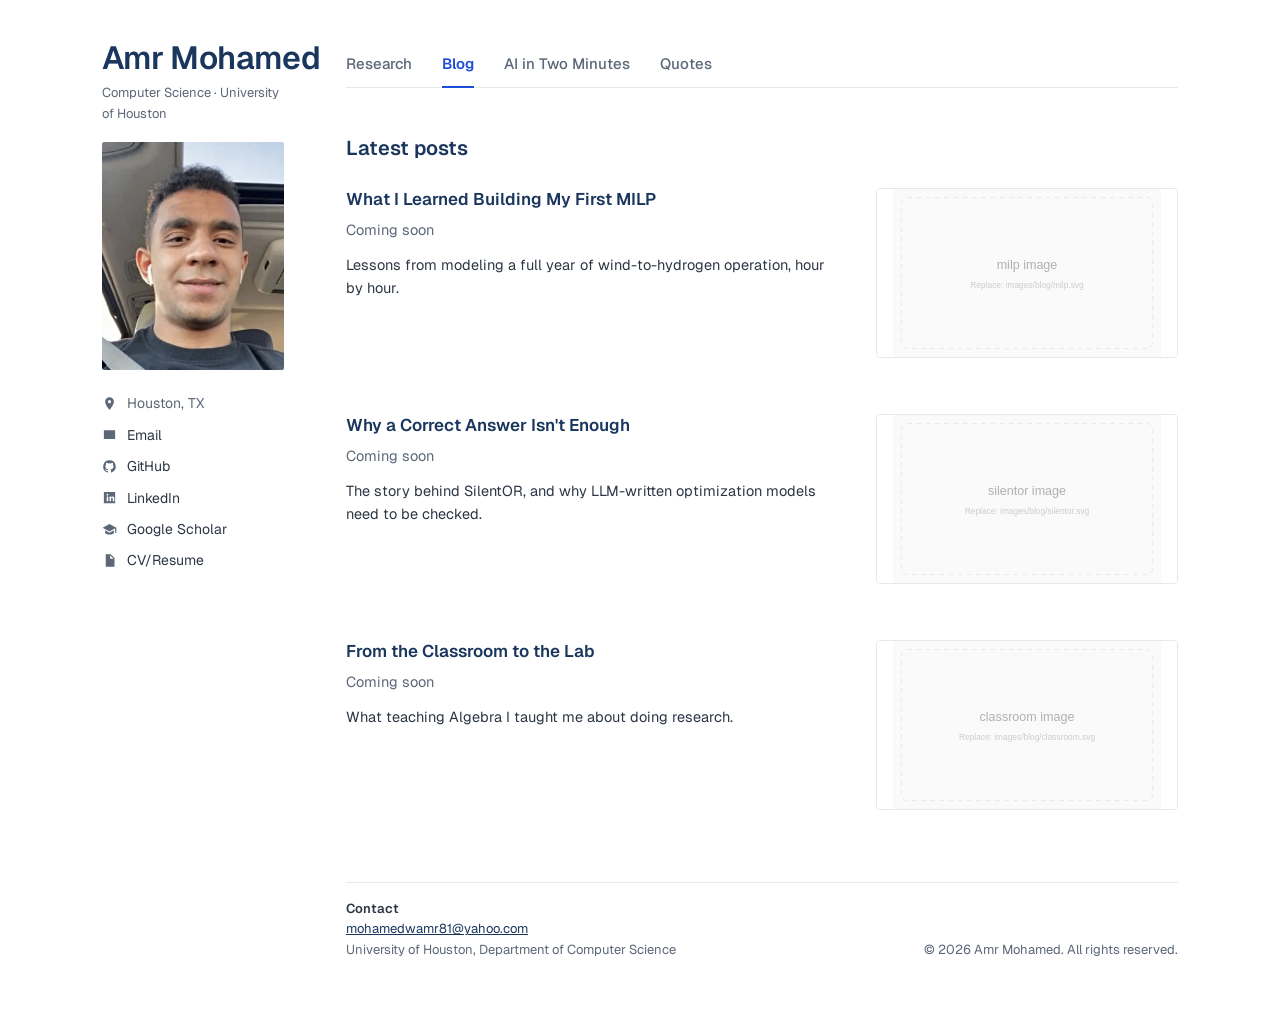
==== blog.html @ 2aba8489 "Refresh cached portrait and stylesheet across all four pages" ====
<!DOCTYPE html>
<html lang="en">
<head>
<meta charset="UTF-8">
<meta name="viewport" content="width=device-width, initial-scale=1">
<meta name="theme-color" content="#ffffff">
<title>Blog | Amr Mohamed</title>
<meta name="description" content="Amr Mohamed: Computer Science, University of Houston. Optimization, AI for optimization, and energy systems.">
<link rel="preconnect" href="https://fonts.googleapis.com">
<link href="https://fonts.googleapis.com/css2?family=Geist:wght@400;500;600&display=swap" rel="stylesheet">
<link rel="stylesheet" href="style.css?v=9">
</head>
<body>
<div class="page">
<aside class="side">
  <h1><a href="index.html">Amr Mohamed</a></h1>
  <p class="sub">Computer Science · University of Houston</p>
  <img class="portrait" src="images/profile.jpg?v=c83af817" onerror="this.onerror=null;this.src='images/profile.svg'" alt="Portrait of Amr Mohamed">
  <ul>
    <li><span><svg viewBox="0 0 24 24"><path d="M12 2a7 7 0 0 0-7 7c0 5 7 13 7 13s7-8 7-13a7 7 0 0 0-7-7zm0 9.5A2.5 2.5 0 1 1 12 6.5a2.5 2.5 0 0 1 0 5z"/></svg>Houston, TX</span></li>
    <li><a href="mailto:mohamedwamr81@yahoo.com"><svg viewBox="0 0 24 24"><path d="M3 5h18v14H3zM4.5 6.5 12 12l7.5-5.5V8L12 13.5 4.5 8z"/></svg>Email</a></li>
    <li><a href="https://github.com/MAmr9UH"><svg viewBox="0 0 24 24"><path d="M12 2a10 10 0 0 0-3.2 19.5c.5.1.7-.2.7-.5v-1.7c-2.8.6-3.4-1.3-3.4-1.3-.5-1.2-1.1-1.5-1.1-1.5-.9-.6.1-.6.1-.6 1 .1 1.5 1 1.5 1 .9 1.6 2.4 1.1 2.9.8.1-.7.4-1.1.6-1.3-2.2-.3-4.6-1.1-4.6-5 0-1.1.4-2 1-2.7-.1-.3-.4-1.3.1-2.7 0 0 .8-.3 2.8 1a9.6 9.6 0 0 1 5 0c1.9-1.3 2.8-1 2.8-1 .5 1.4.2 2.4.1 2.7.6.7 1 1.6 1 2.7 0 3.9-2.4 4.7-4.6 5 .4.3.7.9.7 1.9V21c0 .3.2.6.7.5A10 10 0 0 0 12 2z"/></svg>GitHub</a></li>
    <li><a href="https://linkedin.com/in/Mohamed-Amr-UH"><svg viewBox="0 0 24 24"><path d="M3 3h18v18H3zm4.5 7.5V18H10v-7.5zM8.7 6a1.4 1.4 0 1 0 0 2.8 1.4 1.4 0 0 0 0-2.8zM12 10.5V18h2.5v-4c0-1.2.6-1.8 1.4-1.8s1.3.6 1.3 1.8v4h2.5v-4.6c0-2.3-1.2-3.1-2.8-3.1-1.2 0-2 .6-2.4 1.2v-1z"/></svg>LinkedIn</a></li>
    <li><a href="#"><svg viewBox="0 0 24 24"><path d="M12 3 1 9l11 6 9-4.9V17h2V9zM5 13.2V17c0 1.7 3.1 3 7 3s7-1.3 7-3v-3.8l-7 3.8z"/></svg>Google Scholar</a></li>
    <li><a href="cv.pdf"><svg viewBox="0 0 24 24"><path d="M6 2h8l6 6v14H6zm7 1.5V9h5.5zM9 13h8v1.5H9zm0 3h8v1.5H9z"/></svg>CV/Resume</a></li>
  </ul>
</aside>
<main>
  <nav class="tabs"><a href="index.html">Research</a><a href="blog.html" class="on">Blog</a><a href="teaching.html">AI in Two Minutes</a><a href="quotes.html">Quotes</a></nav>
  <h2 style="margin-top:0">Latest posts</h2>
  <!-- To add a post: copy one <article>, add an image to images/blog/, and link the title. -->
  <article class="entry"><div><h3>What I Learned Building My First MILP</h3><p class="by">Coming soon</p><p>Lessons from modeling a full year of wind-to-hydrogen operation, hour by hour.</p></div><div class="fig"><img src="images/blog/milp.jpg" onerror="this.onerror=null;this.src='images/blog/milp.svg'" alt=""></div></article>
  <article class="entry"><div><h3>Why a Correct Answer Isn't Enough</h3><p class="by">Coming soon</p><p>The story behind SilentOR, and why LLM-written optimization models need to be checked.</p></div><div class="fig"><img src="images/blog/silentor.jpg" onerror="this.onerror=null;this.src='images/blog/silentor.svg'" alt=""></div></article>
  <article class="entry"><div><h3>From the Classroom to the Lab</h3><p class="by">Coming soon</p><p>What teaching Algebra I taught me about doing research.</p></div><div class="fig"><img src="images/blog/classroom.jpg" onerror="this.onerror=null;this.src='images/blog/classroom.svg'" alt=""></div></article>
  <footer><div><strong>Contact</strong><br><a href="mailto:mohamedwamr81@yahoo.com">mohamedwamr81@yahoo.com</a><br>University of Houston, Department of Computer Science</div><div>© 2026 Amr Mohamed. All rights reserved.</div></footer>
</main>
</div>
</body>
</html>
---- style.css ----
/* Amr Mohamed — sidebar layout, navy on white */
:root{--navy:#1a365d;--ink:#2c3644;--muted:#5c6778;--line:#e5e8ec}
*{box-sizing:border-box}
html{scroll-behavior:smooth}
body{margin:0;background:#fff;color:var(--ink);font:400 16px/1.6 Geist,-apple-system,"Segoe UI",Roboto,"Helvetica Neue",Arial,sans-serif}
a{color:var(--navy)}
img,video{max-width:100%;display:block}

.page{max-width:1140px;margin:0 auto;padding:40px 32px 64px;display:grid;grid-template-columns:182px minmax(0,1fr);gap:62px}

/* sidebar */
.side h1{font-size:32px;white-space:nowrap;line-height:1.15;font-weight:600;color:var(--navy);margin:0;letter-spacing:-.02em}
.side h1 a{text-decoration:none;color:inherit}
.side .sub{color:var(--muted);font-size:13px;margin:6px 0 18px}
.portrait{width:182px;height:228px;object-fit:cover;border-radius:2px;filter:grayscale(0%);transition:filter .5s ease}
@media (hover:hover){.portrait:hover{filter:grayscale(100%)}}
.side ul{list-style:none;padding:0;margin:22px 0 0}
.side li{margin:0 0 9px;font-size:14px}
.side li a,.side li span{display:flex;align-items:center;gap:10px;color:var(--ink);text-decoration:none}
.side li a:hover{color:var(--navy);text-decoration:underline}
.side li span{color:var(--muted)}
.side svg{width:15px!important;height:15px!important;max-width:15px;flex:none;fill:var(--muted)}

/* tabs */
.tabs{display:flex;gap:30px;border-bottom:1px solid var(--line);margin:0 0 44px;flex-wrap:wrap}
.tabs a{font-size:15px;font-weight:500;color:var(--muted);text-decoration:none;padding:12px 0 10px;border-bottom:2px solid transparent;margin-bottom:-1px}
.tabs a:hover{color:var(--navy)}
.tabs a.on{color:var(--navy);border-color:var(--navy)}

/* intro */
.intro .lead,.lead{font-size:26px;line-height:1.4;color:var(--navy);margin:0 0 22px;max-width:660px;font-weight:400;letter-spacing:-.01em}
.intro p{font-size:15px;color:var(--ink);max-width:540px;margin:0 0 12px}

h2{font-size:20px;font-weight:600;color:var(--navy);margin:64px 0 24px}

/* entries: text left, figure right */
.entry{display:grid;grid-template-columns:minmax(0,1fr) 302px;gap:44px;margin-bottom:56px;align-items:start}
.entry.nofig{grid-template-columns:minmax(0,1fr)}
h3{font-size:17px;line-height:1.3;font-weight:600;color:var(--navy);margin:0 0 8px}
h3 a{text-decoration:none}h3 a:hover{text-decoration:underline}
.by{font-size:14px;color:var(--muted);margin:0 0 12px}
.by u{text-decoration:none;font-weight:500;color:var(--ink)}
.entry p{font-size:14.5px;line-height:1.6;margin:0 0 12px}
.more{display:flex;gap:18px;font-size:14px}
.more a{color:var(--navy);text-underline-offset:3px}
.fig{border:1px solid var(--line);border-radius:4px;overflow:hidden;background:#fafbfc;aspect-ratio:4/3}
.fig img,.fig video{width:100%;height:100%;object-fit:contain;background:#fff}

ul.plain{padding-left:18px;margin:0;font-size:14.5px}ul.plain li{margin:5px 0}

/* quotes */
.quote{margin:0 0 40px;max-width:640px}
.quote p{font-size:22px;line-height:1.45;color:var(--navy);margin:0 0 8px}
.quote cite{font-style:normal;font-size:14px;color:var(--muted)}

/* videos */
.video{position:relative;aspect-ratio:16/9;border:1px solid var(--line);border-radius:4px;overflow:hidden;background:#fafbfc}
.video iframe,.video video{position:absolute;inset:0;width:100%;height:100%;border:0}
.soon{display:grid;place-items:center;height:100%;color:#9aa3ae;font-size:13px}

footer{margin-top:72px;padding-top:16px;border-top:1px solid var(--line);color:var(--muted);font-size:13px}

@media(max-width:820px){
  .page{grid-template-columns:1fr;gap:28px;padding-top:28px}
  .side{display:grid;grid-template-columns:120px 1fr;gap:4px 20px;align-items:start}
  .side h1,.side .sub{grid-column:1/-1}
  .portrait{width:120px;height:150px}
  .side ul{margin:0}
  .entry{grid-template-columns:1fr;gap:18px}
  .lead{font-size:22px}
}
footer{display:flex;justify-content:space-between;align-items:flex-end;gap:16px;flex-wrap:wrap}
footer strong{color:var(--ink);font-weight:600}
.entry .fig{aspect-ratio:16/9}
.tabs a{transition:color .2s,border-color .2s}
.tabs a:hover{border-color:#c9d2de}
/* active tab: clear blue */
.tabs a.on{color:#1d4ed8;border-color:#1d4ed8;border-bottom-width:2px;font-weight:600}
.tabs a:hover{color:#1d4ed8}

/* AI in Two Minutes: dark navy theme */
body.dark{background:#15203a;color:#c7d0dd;--navy:#ffffff;--ink:#c7d0dd;--muted:#93a1b5;--line:#2a3958}
body.dark a{color:#e6ecf5}
body.dark .side li a{color:#dfe6f0}
body.dark .side svg{fill:#93a1b5}
body.dark .tabs a.on{color:#ffffff;border-color:#5fb3d9}
body.dark .tabs a:hover{color:#ffffff}
body.dark .portrait{border-radius:2px}
body.dark .video{background:#0f182b;border-color:#0f182b}
body.dark .soon{color:#5d6f8c}
body.dark footer strong{color:#fff}
body.dark .fig{background:#0f182b;border-color:#24324e}
.vid{margin-bottom:64px}
.vid .video{aspect-ratio:16/9;margin-bottom:16px;border-radius:6px}
.vid h3{font-size:18px;margin:0 0 4px}
.vid .by{font-size:15px}

/* Smooth theme change between pages */
@view-transition{navigation:auto}
::view-transition-old(root),::view-transition-new(root){animation-duration:.9s;animation-timing-function:ease-in-out}
/* Entering AI in Two Minutes: page fades from white into dark navy */
@keyframes toDark{from{background-color:#ffffff}to{background-color:#15203a}}
@keyframes inkIn{from{opacity:0;transform:translateY(6px)}to{opacity:1;transform:none}}
body.dark{animation:toDark 1.1s ease-in-out both}
body.dark .page{animation:inkIn 1.1s ease-out .15s both}
@media (prefers-reduced-motion:reduce){body.dark,body.dark .page{animation:none}::view-transition-old(root),::view-transition-new(root){animation:none}}
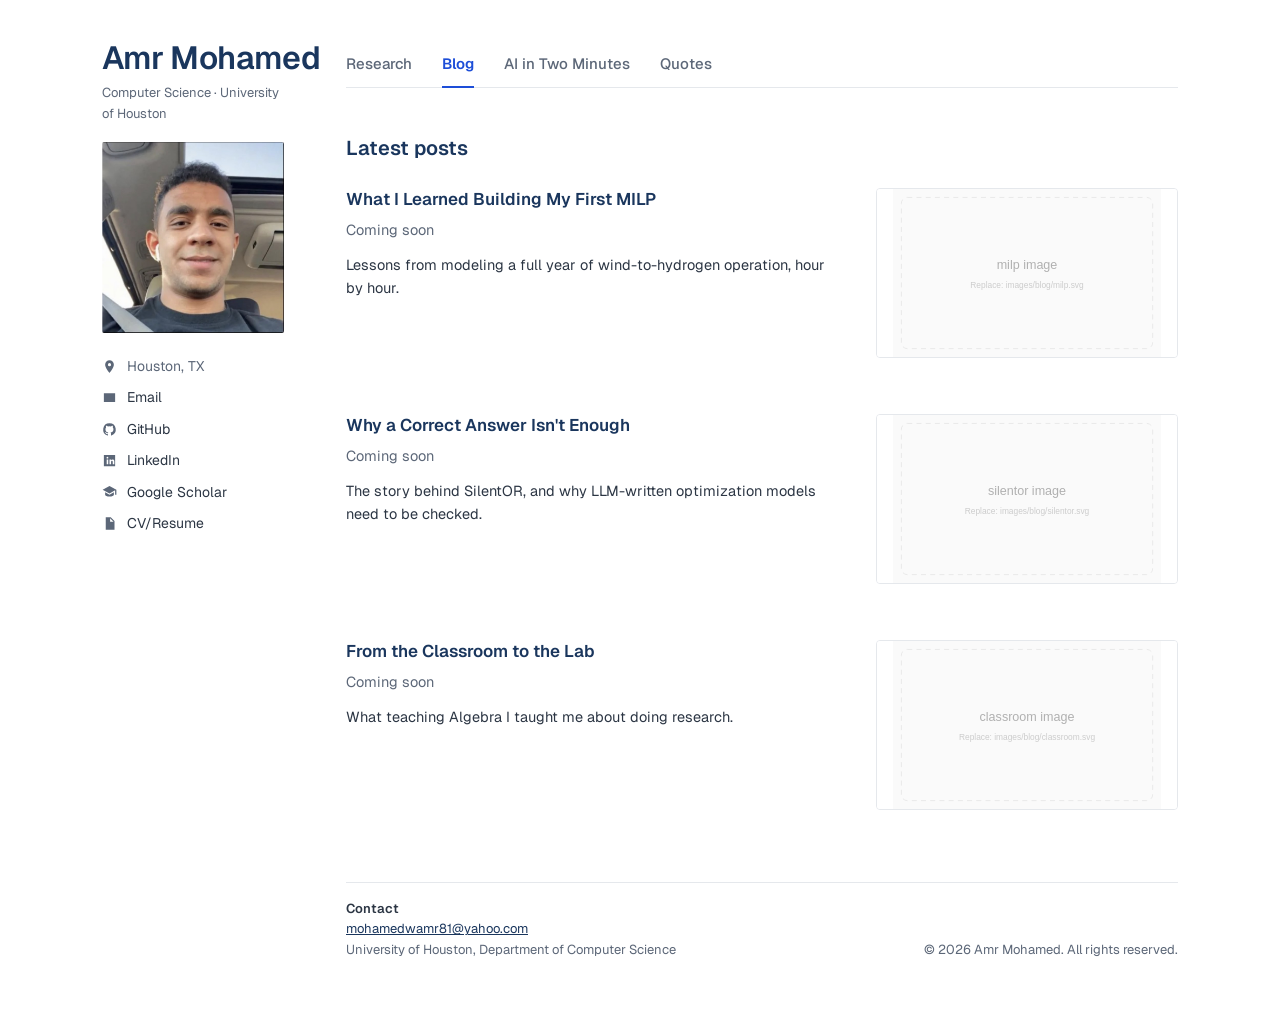
==== commit d48c92f7: "Use the wider portrait at its natural aspect ratio" ====
--- a/blog.html
+++ b/blog.html
@@ -8,14 +8,14 @@
 <meta name="description" content="Amr Mohamed: Computer Science, University of Houston. Optimization, AI for optimization, and energy systems.">
 <link rel="preconnect" href="https://fonts.googleapis.com">
 <link href="https://fonts.googleapis.com/css2?family=Geist:wght@400;500;600&display=swap" rel="stylesheet">
-<link rel="stylesheet" href="style.css?v=9">
+<link rel="stylesheet" href="style.css?v=10">
 </head>
 <body>
 <div class="page">
 <aside class="side">
   <h1><a href="index.html">Amr Mohamed</a></h1>
   <p class="sub">Computer Science · University of Houston</p>
-  <img class="portrait" src="images/profile.jpg?v=c83af817" onerror="this.onerror=null;this.src='images/profile.svg'" alt="Portrait of Amr Mohamed">
+  <img class="portrait" src="images/profile.jpg?v=75b1ff2b" onerror="this.onerror=null;this.src='images/profile.svg'" alt="Portrait of Amr Mohamed">
   <ul>
     <li><span><svg viewBox="0 0 24 24"><path d="M12 2a7 7 0 0 0-7 7c0 5 7 13 7 13s7-8 7-13a7 7 0 0 0-7-7zm0 9.5A2.5 2.5 0 1 1 12 6.5a2.5 2.5 0 0 1 0 5z"/></svg>Houston, TX</span></li>
     <li><a href="mailto:mohamedwamr81@yahoo.com"><svg viewBox="0 0 24 24"><path d="M3 5h18v14H3zM4.5 6.5 12 12l7.5-5.5V8L12 13.5 4.5 8z"/></svg>Email</a></li>
--- a/style.css
+++ b/style.css
@@ -12,7 +12,7 @@
 .side h1{font-size:32px;white-space:nowrap;line-height:1.15;font-weight:600;color:var(--navy);margin:0;letter-spacing:-.02em}
 .side h1 a{text-decoration:none;color:inherit}
 .side .sub{color:var(--muted);font-size:13px;margin:6px 0 18px}
-.portrait{width:182px;height:228px;object-fit:cover;border-radius:2px;filter:grayscale(0%);transition:filter .5s ease}
+.portrait{width:182px;height:auto;border-radius:2px;filter:grayscale(0%);transition:filter .5s ease}
 @media (hover:hover){.portrait:hover{filter:grayscale(100%)}}
 .side ul{list-style:none;padding:0;margin:22px 0 0}
 .side li{margin:0 0 9px;font-size:14px}
@@ -64,7 +64,7 @@
   .page{grid-template-columns:1fr;gap:28px;padding-top:28px}
   .side{display:grid;grid-template-columns:120px 1fr;gap:4px 20px;align-items:start}
   .side h1,.side .sub{grid-column:1/-1}
-  .portrait{width:120px;height:150px}
+  .portrait{width:120px;height:auto}
   .side ul{margin:0}
   .entry{grid-template-columns:1fr;gap:18px}
   .lead{font-size:22px}
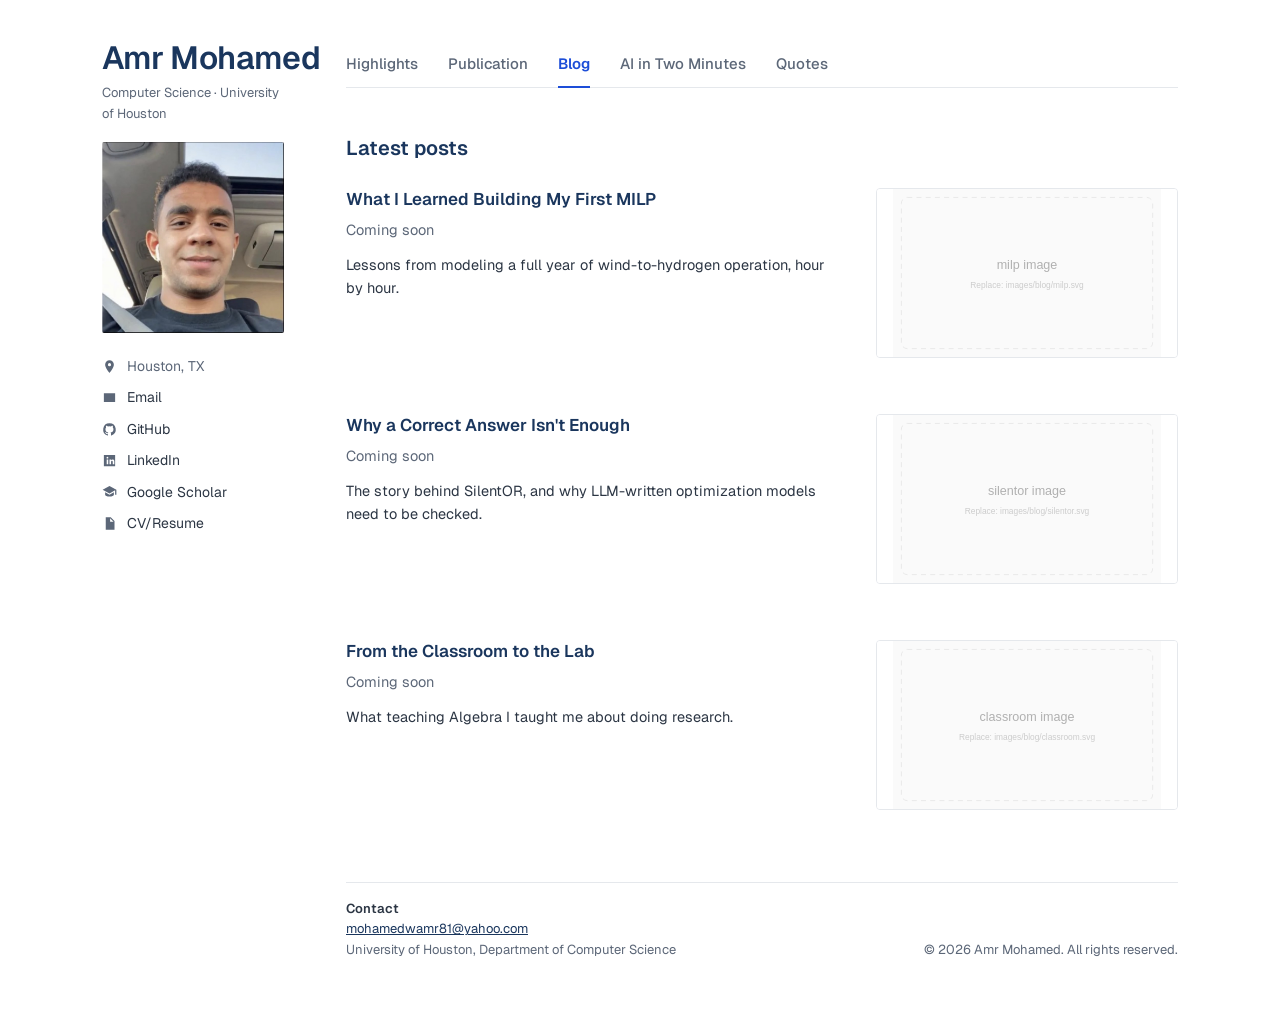
==== commit bb4aec7d: "Organize navigation around highlights and a dedicated publication page" ====
--- a/blog.html
+++ b/blog.html
@@ -26,7 +26,13 @@
   </ul>
 </aside>
 <main>
-  <nav class="tabs"><a href="index.html">Research</a><a href="blog.html" class="on">Blog</a><a href="teaching.html">AI in Two Minutes</a><a href="quotes.html">Quotes</a></nav>
+  <nav class="tabs" aria-label="Main navigation">
+    <a href="index.html">Highlights</a>
+    <a href="publications.html">Publication</a>
+    <a href="blog.html" class="on" aria-current="page">Blog</a>
+    <a href="teaching.html">AI in Two Minutes</a>
+    <a href="quotes.html">Quotes</a>
+  </nav>
   <h2 style="margin-top:0">Latest posts</h2>
   <!-- To add a post: copy one <article>, add an image to images/blog/, and link the title. -->
   <article class="entry"><div><h3>What I Learned Building My First MILP</h3><p class="by">Coming soon</p><p>Lessons from modeling a full year of wind-to-hydrogen operation, hour by hour.</p></div><div class="fig"><img src="images/blog/milp.jpg" onerror="this.onerror=null;this.src='images/blog/milp.svg'" alt=""></div></article>
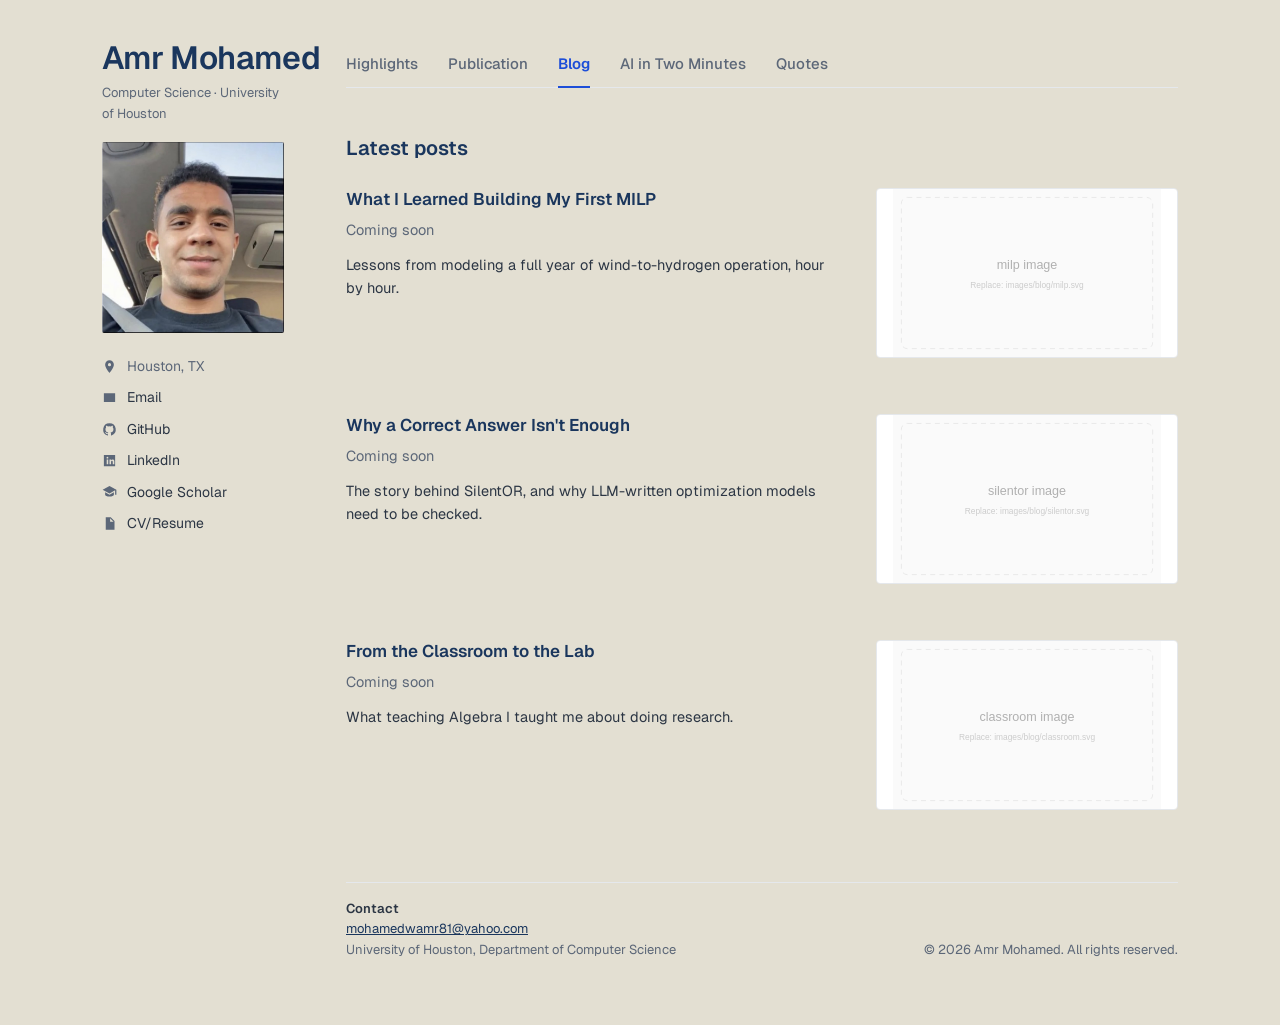
==== commit 1fe0826a: "Try the warm beige page background from the reference swatch" ====
--- a/blog.html
+++ b/blog.html
@@ -3,12 +3,12 @@
 <head>
 <meta charset="UTF-8">
 <meta name="viewport" content="width=device-width, initial-scale=1">
-<meta name="theme-color" content="#ffffff">
+<meta name="theme-color" content="#e3dfd2">
 <title>Blog | Amr Mohamed</title>
 <meta name="description" content="Amr Mohamed: Computer Science, University of Houston. Optimization, AI for optimization, and energy systems.">
 <link rel="preconnect" href="https://fonts.googleapis.com">
 <link href="https://fonts.googleapis.com/css2?family=Geist:wght@400;500;600&display=swap" rel="stylesheet">
-<link rel="stylesheet" href="style.css?v=10">
+<link rel="stylesheet" href="style.css?v=11">
 </head>
 <body>
 <div class="page">
--- a/style.css
+++ b/style.css
@@ -1,8 +1,8 @@
 /* Amr Mohamed — sidebar layout, navy on white */
-:root{--navy:#1a365d;--ink:#2c3644;--muted:#5c6778;--line:#e5e8ec}
+:root{--page-bg:#e3dfd2;--navy:#1a365d;--ink:#2c3644;--muted:#5c6778;--line:#e5e8ec}
 *{box-sizing:border-box}
 html{scroll-behavior:smooth}
-body{margin:0;background:#fff;color:var(--ink);font:400 16px/1.6 Geist,-apple-system,"Segoe UI",Roboto,"Helvetica Neue",Arial,sans-serif}
+body{margin:0;background:var(--page-bg);color:var(--ink);font:400 16px/1.6 Geist,-apple-system,"Segoe UI",Roboto,"Helvetica Neue",Arial,sans-serif}
 a{color:var(--navy)}
 img,video{max-width:100%;display:block}
 
@@ -99,7 +99,7 @@
 @view-transition{navigation:auto}
 ::view-transition-old(root),::view-transition-new(root){animation-duration:.9s;animation-timing-function:ease-in-out}
 /* Entering AI in Two Minutes: page fades from white into dark navy */
-@keyframes toDark{from{background-color:#ffffff}to{background-color:#15203a}}
+@keyframes toDark{from{background-color:var(--page-bg)}to{background-color:#15203a}}
 @keyframes inkIn{from{opacity:0;transform:translateY(6px)}to{opacity:1;transform:none}}
 body.dark{animation:toDark 1.1s ease-in-out both}
 body.dark .page{animation:inkIn 1.1s ease-out .15s both}
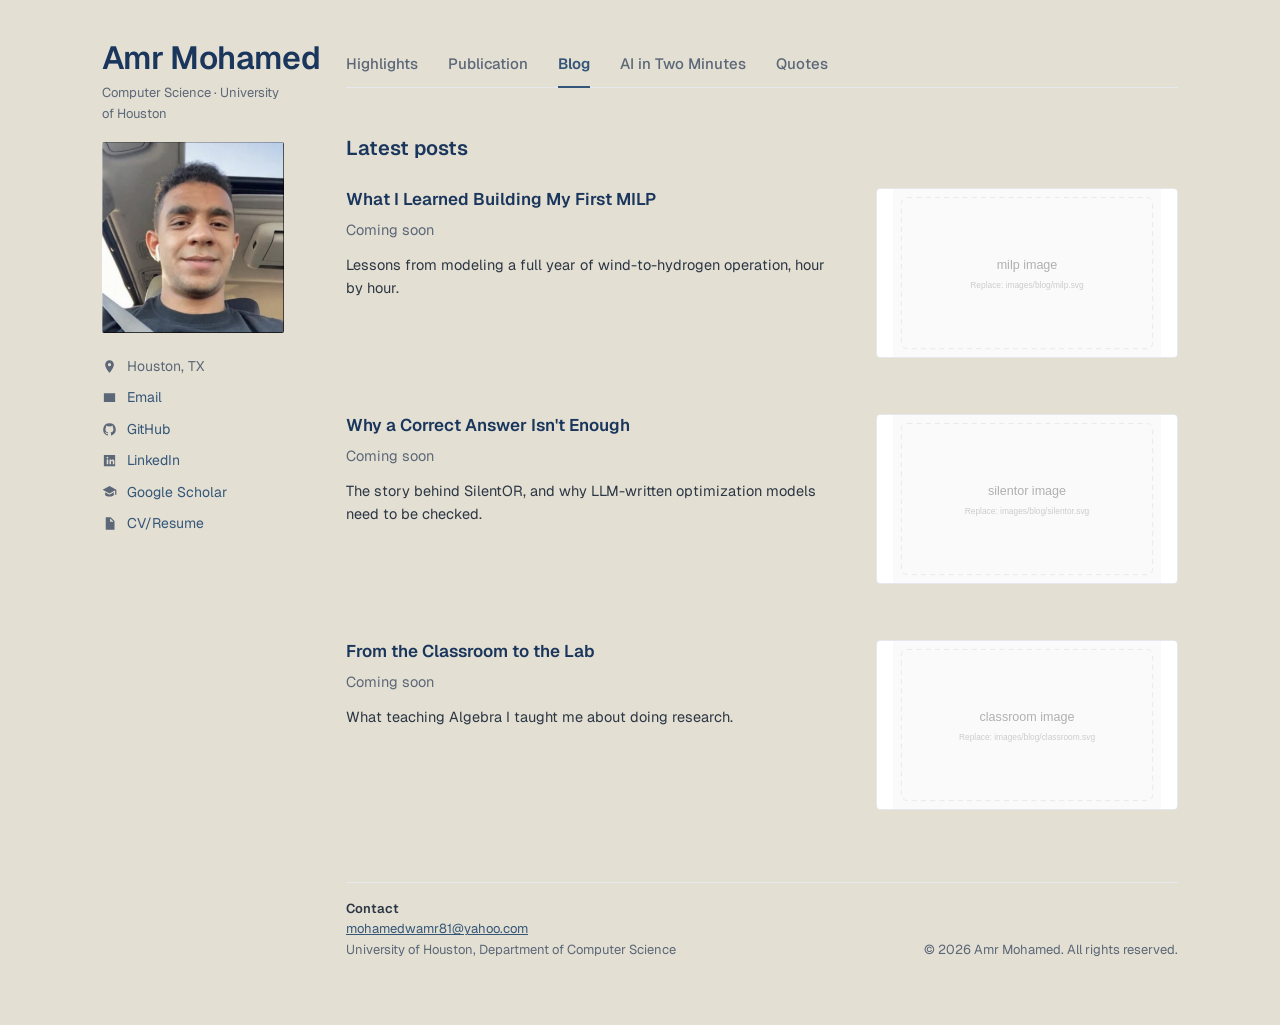
==== commit 69fa1404: "Pair navy headings with muted blue links on beige pages" ====
--- a/blog.html
+++ b/blog.html
@@ -8,7 +8,7 @@
 <meta name="description" content="Amr Mohamed: Computer Science, University of Houston. Optimization, AI for optimization, and energy systems.">
 <link rel="preconnect" href="https://fonts.googleapis.com">
 <link href="https://fonts.googleapis.com/css2?family=Geist:wght@400;500;600&display=swap" rel="stylesheet">
-<link rel="stylesheet" href="style.css?v=11">
+<link rel="stylesheet" href="style.css?v=12">
 </head>
 <body>
 <div class="page">
--- a/style.css
+++ b/style.css
@@ -1,9 +1,9 @@
-/* Amr Mohamed — sidebar layout, navy on white */
-:root{--page-bg:#e3dfd2;--navy:#1a365d;--ink:#2c3644;--muted:#5c6778;--line:#e5e8ec}
+/* Amr Mohamed — sidebar layout, navy on warm beige */
+:root{--page-bg:#e3dfd2;--navy:#1a365d;--link:#345678;--ink:#2c3644;--muted:#5c6778;--line:#e5e8ec}
 *{box-sizing:border-box}
 html{scroll-behavior:smooth}
 body{margin:0;background:var(--page-bg);color:var(--ink);font:400 16px/1.6 Geist,-apple-system,"Segoe UI",Roboto,"Helvetica Neue",Arial,sans-serif}
-a{color:var(--navy)}
+a{color:var(--link)}
 img,video{max-width:100%;display:block}
 
 .page{max-width:1140px;margin:0 auto;padding:40px 32px 64px;display:grid;grid-template-columns:182px minmax(0,1fr);gap:62px}
@@ -16,7 +16,7 @@
 @media (hover:hover){.portrait:hover{filter:grayscale(100%)}}
 .side ul{list-style:none;padding:0;margin:22px 0 0}
 .side li{margin:0 0 9px;font-size:14px}
-.side li a,.side li span{display:flex;align-items:center;gap:10px;color:var(--ink);text-decoration:none}
+.side li a,.side li span{display:flex;align-items:center;gap:10px;color:var(--link);text-decoration:none}
 .side li a:hover{color:var(--navy);text-decoration:underline}
 .side li span{color:var(--muted)}
 .side svg{width:15px!important;height:15px!important;max-width:15px;flex:none;fill:var(--muted)}
@@ -37,12 +37,12 @@
 .entry{display:grid;grid-template-columns:minmax(0,1fr) 302px;gap:44px;margin-bottom:56px;align-items:start}
 .entry.nofig{grid-template-columns:minmax(0,1fr)}
 h3{font-size:17px;line-height:1.3;font-weight:600;color:var(--navy);margin:0 0 8px}
-h3 a{text-decoration:none}h3 a:hover{text-decoration:underline}
+h3 a{color:inherit;text-decoration:none}h3 a:hover{text-decoration:underline}
 .by{font-size:14px;color:var(--muted);margin:0 0 12px}
 .by u{text-decoration:none;font-weight:500;color:var(--ink)}
 .entry p{font-size:14.5px;line-height:1.6;margin:0 0 12px}
 .more{display:flex;gap:18px;font-size:14px}
-.more a{color:var(--navy);text-underline-offset:3px}
+.more a{text-underline-offset:3px}
 .fig{border:1px solid var(--line);border-radius:4px;overflow:hidden;background:#fafbfc;aspect-ratio:4/3}
 .fig img,.fig video{width:100%;height:100%;object-fit:contain;background:#fff}
 
@@ -74,9 +74,9 @@
 .entry .fig{aspect-ratio:16/9}
 .tabs a{transition:color .2s,border-color .2s}
 .tabs a:hover{border-color:#c9d2de}
-/* active tab: clear blue */
-.tabs a.on{color:#1d4ed8;border-color:#1d4ed8;border-bottom-width:2px;font-weight:600}
-.tabs a:hover{color:#1d4ed8}
+/* active tab */
+.tabs a.on{color:var(--link);border-color:var(--link);border-bottom-width:2px;font-weight:600}
+.tabs a:hover{color:var(--link)}
 
 /* AI in Two Minutes: dark navy theme */
 body.dark{background:#15203a;color:#c7d0dd;--navy:#ffffff;--ink:#c7d0dd;--muted:#93a1b5;--line:#2a3958}
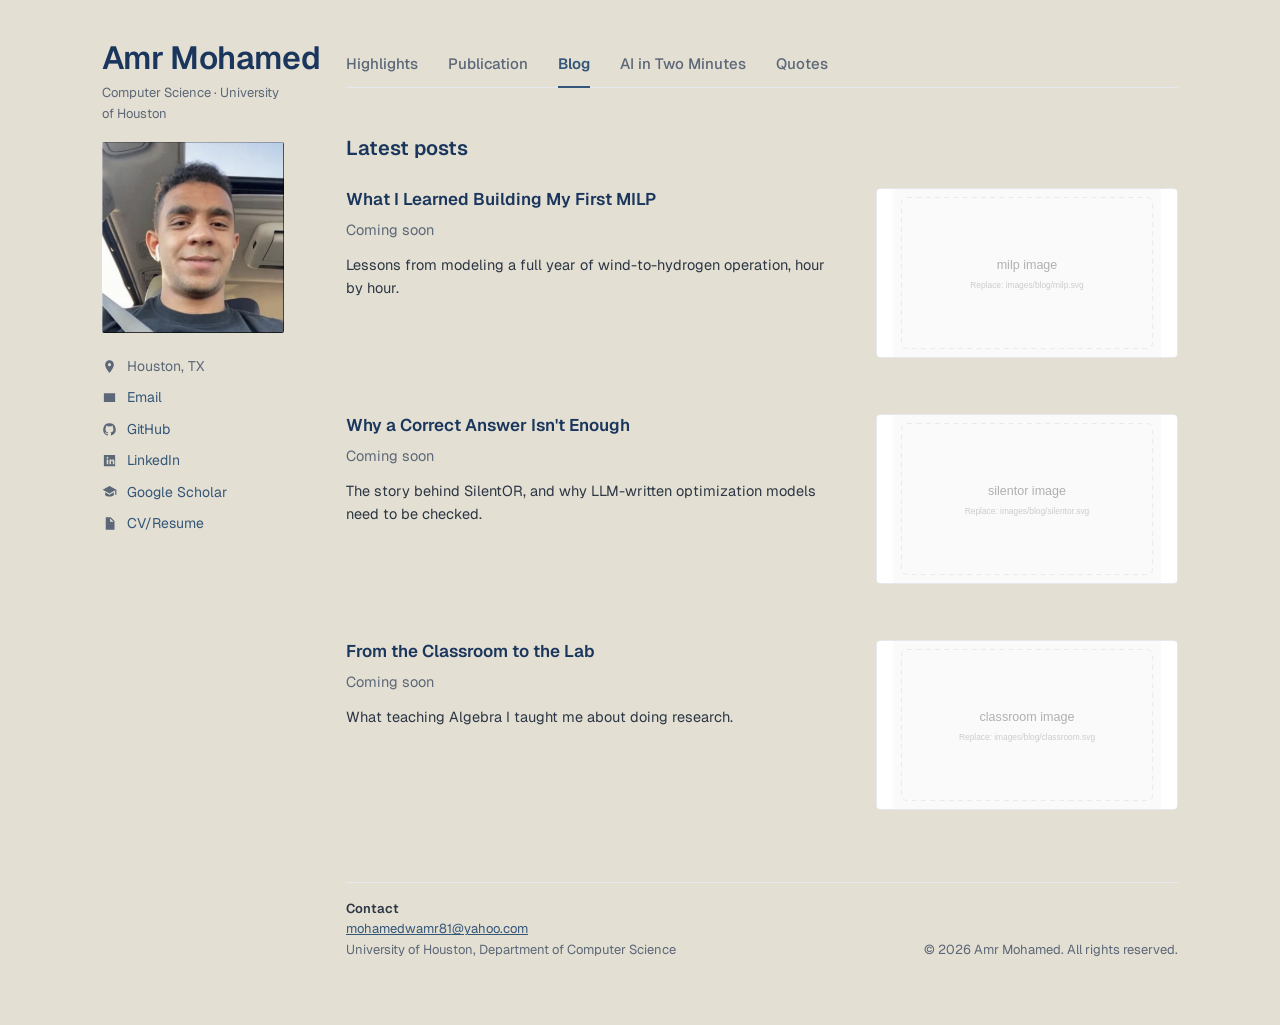
==== commit 37a8f709: "Show the golden Goku artwork on portrait hover" ====
--- a/blog.html
+++ b/blog.html
@@ -8,14 +8,17 @@
 <meta name="description" content="Amr Mohamed: Computer Science, University of Houston. Optimization, AI for optimization, and energy systems.">
 <link rel="preconnect" href="https://fonts.googleapis.com">
 <link href="https://fonts.googleapis.com/css2?family=Geist:wght@400;500;600&display=swap" rel="stylesheet">
-<link rel="stylesheet" href="style.css?v=12">
+<link rel="stylesheet" href="style.css?v=13">
 </head>
 <body>
 <div class="page">
 <aside class="side">
   <h1><a href="index.html">Amr Mohamed</a></h1>
   <p class="sub">Computer Science · University of Houston</p>
-  <img class="portrait" src="images/profile.jpg?v=75b1ff2b" onerror="this.onerror=null;this.src='images/profile.svg'" alt="Portrait of Amr Mohamed">
+  <div class="portrait">
+    <img src="images/profile.jpg?v=75b1ff2b" onerror="this.onerror=null;this.src='images/profile.svg'" alt="Portrait of Amr Mohamed">
+    <img class="hover-art" src="images/goku-hover.webp" alt="">
+  </div>
   <ul>
     <li><span><svg viewBox="0 0 24 24"><path d="M12 2a7 7 0 0 0-7 7c0 5 7 13 7 13s7-8 7-13a7 7 0 0 0-7-7zm0 9.5A2.5 2.5 0 1 1 12 6.5a2.5 2.5 0 0 1 0 5z"/></svg>Houston, TX</span></li>
     <li><a href="mailto:mohamedwamr81@yahoo.com"><svg viewBox="0 0 24 24"><path d="M3 5h18v14H3zM4.5 6.5 12 12l7.5-5.5V8L12 13.5 4.5 8z"/></svg>Email</a></li>
--- a/style.css
+++ b/style.css
@@ -12,8 +12,12 @@
 .side h1{font-size:32px;white-space:nowrap;line-height:1.15;font-weight:600;color:var(--navy);margin:0;letter-spacing:-.02em}
 .side h1 a{text-decoration:none;color:inherit}
 .side .sub{color:var(--muted);font-size:13px;margin:6px 0 18px}
-.portrait{width:182px;height:auto;border-radius:2px;filter:grayscale(0%);transition:filter .5s ease}
-@media (hover:hover){.portrait:hover{filter:grayscale(100%)}}
+.portrait{position:relative;width:182px;max-width:100%;align-self:start;border-radius:2px;overflow:hidden}
+.portrait img{width:100%;height:auto}
+.portrait .hover-art{position:absolute;inset:0;height:100%;object-fit:contain;background:var(--page-bg);opacity:0;pointer-events:none;transition:opacity .25s ease}
+body.dark .hover-art{background:#15203a}
+@media (hover:hover){.portrait:hover .hover-art{opacity:1}}
+@media (prefers-reduced-motion:reduce){.portrait .hover-art{transition:none}}
 .side ul{list-style:none;padding:0;margin:22px 0 0}
 .side li{margin:0 0 9px;font-size:14px}
 .side li a,.side li span{display:flex;align-items:center;gap:10px;color:var(--link);text-decoration:none}
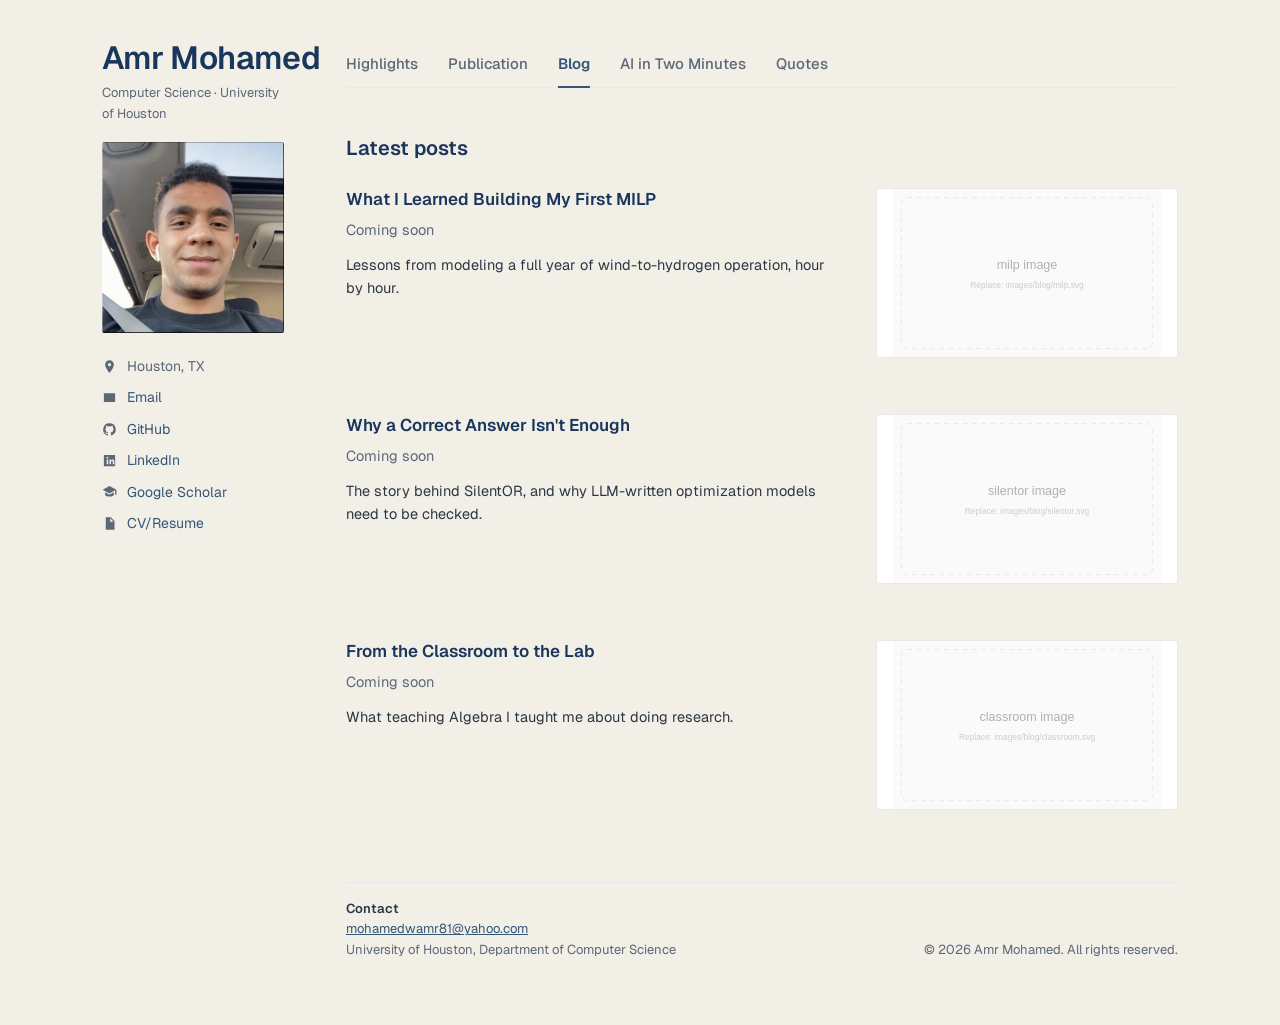
==== commit 272690cb: "Lighten the beige background to warm ivory" ====
--- a/blog.html
+++ b/blog.html
@@ -3,12 +3,12 @@
 <head>
 <meta charset="UTF-8">
 <meta name="viewport" content="width=device-width, initial-scale=1">
-<meta name="theme-color" content="#e3dfd2">
+<meta name="theme-color" content="#f2efe7">
 <title>Blog | Amr Mohamed</title>
 <meta name="description" content="Amr Mohamed: Computer Science, University of Houston. Optimization, AI for optimization, and energy systems.">
 <link rel="preconnect" href="https://fonts.googleapis.com">
 <link href="https://fonts.googleapis.com/css2?family=Geist:wght@400;500;600&display=swap" rel="stylesheet">
-<link rel="stylesheet" href="style.css?v=13">
+<link rel="stylesheet" href="style.css?v=14">
 </head>
 <body>
 <div class="page">
--- a/style.css
+++ b/style.css
@@ -1,5 +1,5 @@
 /* Amr Mohamed — sidebar layout, navy on warm beige */
-:root{--page-bg:#e3dfd2;--navy:#1a365d;--link:#345678;--ink:#2c3644;--muted:#5c6778;--line:#e5e8ec}
+:root{--page-bg:#f2efe7;--navy:#1a365d;--link:#345678;--ink:#2c3644;--muted:#5c6778;--line:#e5e8ec}
 *{box-sizing:border-box}
 html{scroll-behavior:smooth}
 body{margin:0;background:var(--page-bg);color:var(--ink);font:400 16px/1.6 Geist,-apple-system,"Segoe UI",Roboto,"Helvetica Neue",Arial,sans-serif}
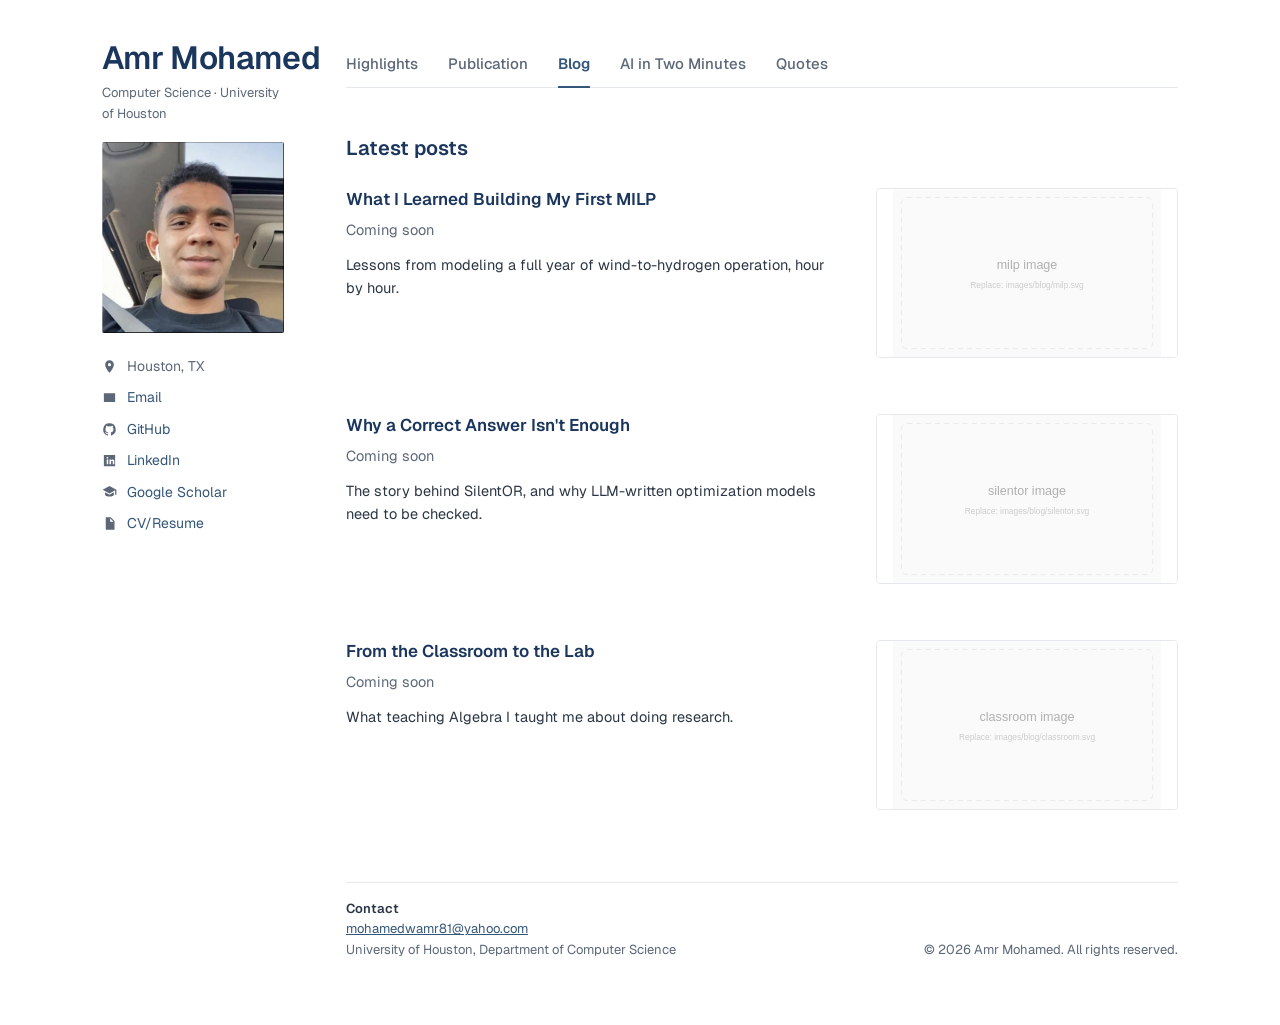
==== commit 7aa83ba3: "Restore the white page background" ====
--- a/blog.html
+++ b/blog.html
@@ -3,12 +3,12 @@
 <head>
 <meta charset="UTF-8">
 <meta name="viewport" content="width=device-width, initial-scale=1">
-<meta name="theme-color" content="#f2efe7">
+<meta name="theme-color" content="#ffffff">
 <title>Blog | Amr Mohamed</title>
 <meta name="description" content="Amr Mohamed: Computer Science, University of Houston. Optimization, AI for optimization, and energy systems.">
 <link rel="preconnect" href="https://fonts.googleapis.com">
 <link href="https://fonts.googleapis.com/css2?family=Geist:wght@400;500;600&display=swap" rel="stylesheet">
-<link rel="stylesheet" href="style.css?v=14">
+<link rel="stylesheet" href="style.css?v=15">
 </head>
 <body>
 <div class="page">
--- a/style.css
+++ b/style.css
@@ -1,5 +1,5 @@
-/* Amr Mohamed — sidebar layout, navy on warm beige */
-:root{--page-bg:#f2efe7;--navy:#1a365d;--link:#345678;--ink:#2c3644;--muted:#5c6778;--line:#e5e8ec}
+/* Amr Mohamed — sidebar layout, navy on white */
+:root{--page-bg:#ffffff;--navy:#1a365d;--link:#345678;--ink:#2c3644;--muted:#5c6778;--line:#e5e8ec}
 *{box-sizing:border-box}
 html{scroll-behavior:smooth}
 body{margin:0;background:var(--page-bg);color:var(--ink);font:400 16px/1.6 Geist,-apple-system,"Segoe UI",Roboto,"Helvetica Neue",Arial,sans-serif}
